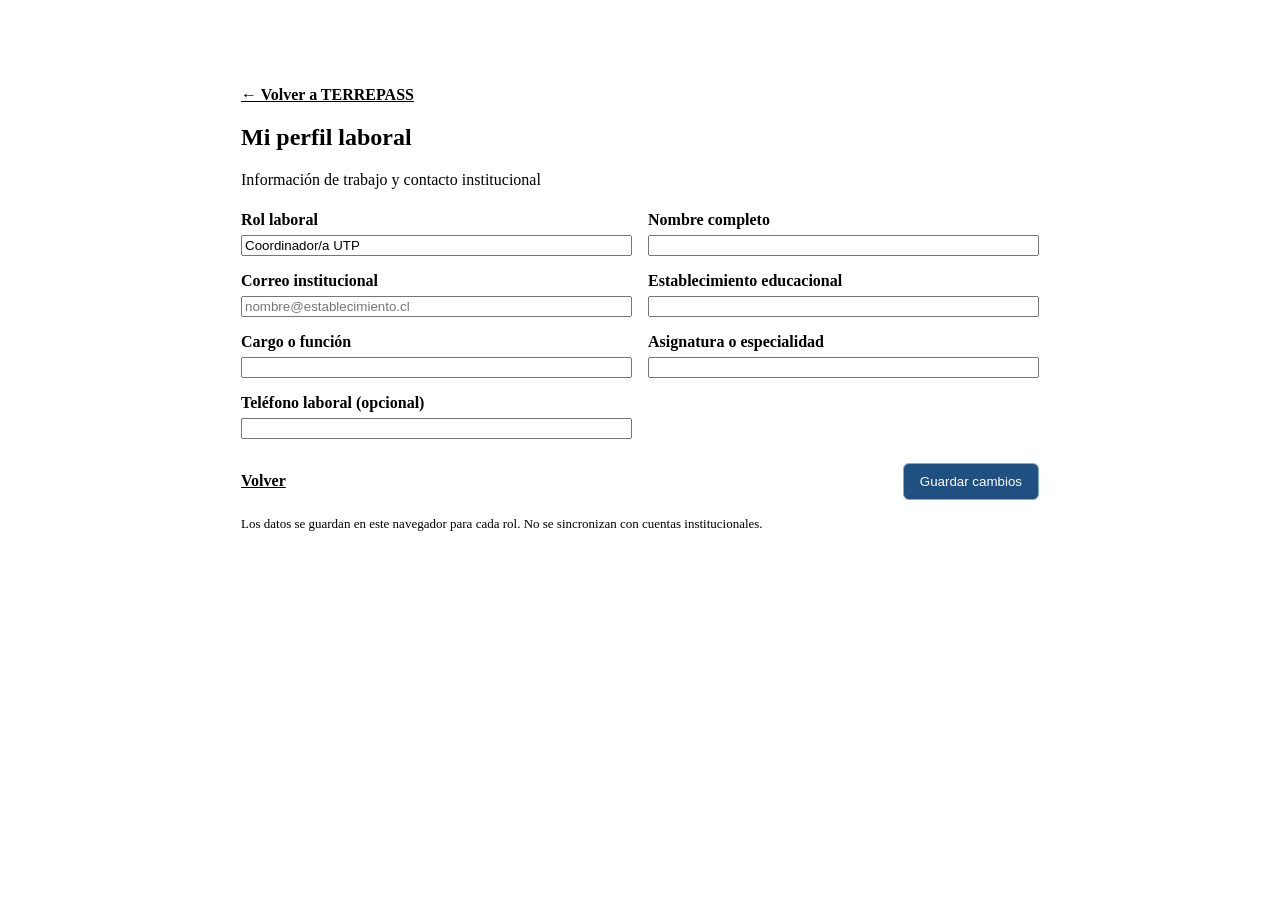
==== general/Terrepass_perfil.html @ 7b7e399f "Add files via upload Estos son los oficiales. Terrepass :)" ====
<!doctype html><html lang="es"><head><meta charset="utf-8"><meta name="viewport" content="width=device-width,initial-scale=1"><title>Mi perfil | TERREPASS</title><link rel="stylesheet" href="TERREPASS_actualizado.css"><style>.perfil-pagina{max-width:850px;margin:40px auto;padding:20px}.perfil-pagina .panel{padding:26px}.perfil-pagina .boton{background:#205081;color:#fff;border:1px solid #7eadd7;padding:10px 16px;border-radius:6px;cursor:pointer}body.tema-oscuro .perfil-volver{color:#a8d1ff}.perfil-grid{display:grid;grid-template-columns:repeat(2,minmax(0,1fr));gap:16px;margin-top:22px}.perfil-grid label{display:flex;flex-direction:column;gap:6px;font-weight:600}.perfil-acciones{display:flex;justify-content:space-between;gap:15px;align-items:center;margin-top:24px}.perfil-volver{color:var(--azul);font-weight:700}.perfil-nota{margin-top:16px;color:var(--suave);font-size:13px}#estado{color:var(--ok);margin-top:12px}@media(max-width:600px){.perfil-grid{grid-template-columns:1fr}}</style></head><body><script>if(localStorage.getItem("geesat_tema_oscuro")==="1")document.body.classList.add("tema-oscuro");</script><main class="perfil-pagina"><section class="panel"><a class="perfil-volver" href="./TERREPASS_actualizado.html">← Volver a TERREPASS</a><h1 style="margin-top:20px">Mi perfil laboral</h1><p>Información de trabajo y contacto institucional</p><form id="perfilForm"><div class="perfil-grid"><label>Rol laboral<input id="rol" readonly></label><label>Nombre completo<input id="nombre" required maxlength="70" autocomplete="name"></label><label>Correo institucional<input id="correo" type="email" maxlength="120" autocomplete="email" placeholder="nombre@establecimiento.cl"></label><label>Establecimiento educacional<input id="establecimiento" maxlength="100"></label><label>Cargo o función<input id="cargo" maxlength="80"></label><label id="campoAsignatura">Asignatura o especialidad<input id="asignatura" maxlength="100"></label><label>Teléfono laboral (opcional)<input id="telefono" type="tel" maxlength="25"></label></div><div class="perfil-acciones"><a class="perfil-volver" href="./TERREPASS_actualizado.html">Volver</a><button type="submit" class="boton">Guardar cambios</button></div><p id="estado" role="status" aria-live="polite"></p></form><p class="perfil-nota">Los datos se guardan en este navegador para cada rol. No se sincronizan con cuentas institucionales.</p></section></main><script>
const rol=localStorage.getItem('geesat_rol')==='profesor'?'profesor':'utp';
const clave=rol==='utp'?'geesat_perfil_utp':'geesat_perfil_profesor';
const claveNombre=rol==='utp'?'geesat_nombre_utp':'geesat_nombre_profesor';
const campos=['nombre','correo','establecimiento','cargo','asignatura','telefono'];
let datos={};try{datos=JSON.parse(localStorage.getItem(clave)||'{}')}catch(e){}
document.getElementById('rol').value=rol==='utp'?'Coordinador/a UTP':'Docente';
document.getElementById('campoAsignatura').hidden=rol==='utp';
for(const campo of campos)document.getElementById(campo).value=datos[campo]||(campo==='nombre'?localStorage.getItem(claveNombre)||'':'');
document.getElementById('perfilForm').addEventListener('submit',e=>{e.preventDefault();if(!e.currentTarget.reportValidity())return;const nuevo=Object.fromEntries(campos.map(c=>[c,document.getElementById(c).value.trim()]));localStorage.setItem(clave,JSON.stringify(nuevo));localStorage.setItem(claveNombre,nuevo.nombre);document.getElementById('estado').textContent='Datos laborales guardados correctamente.';});
</script></body></html>
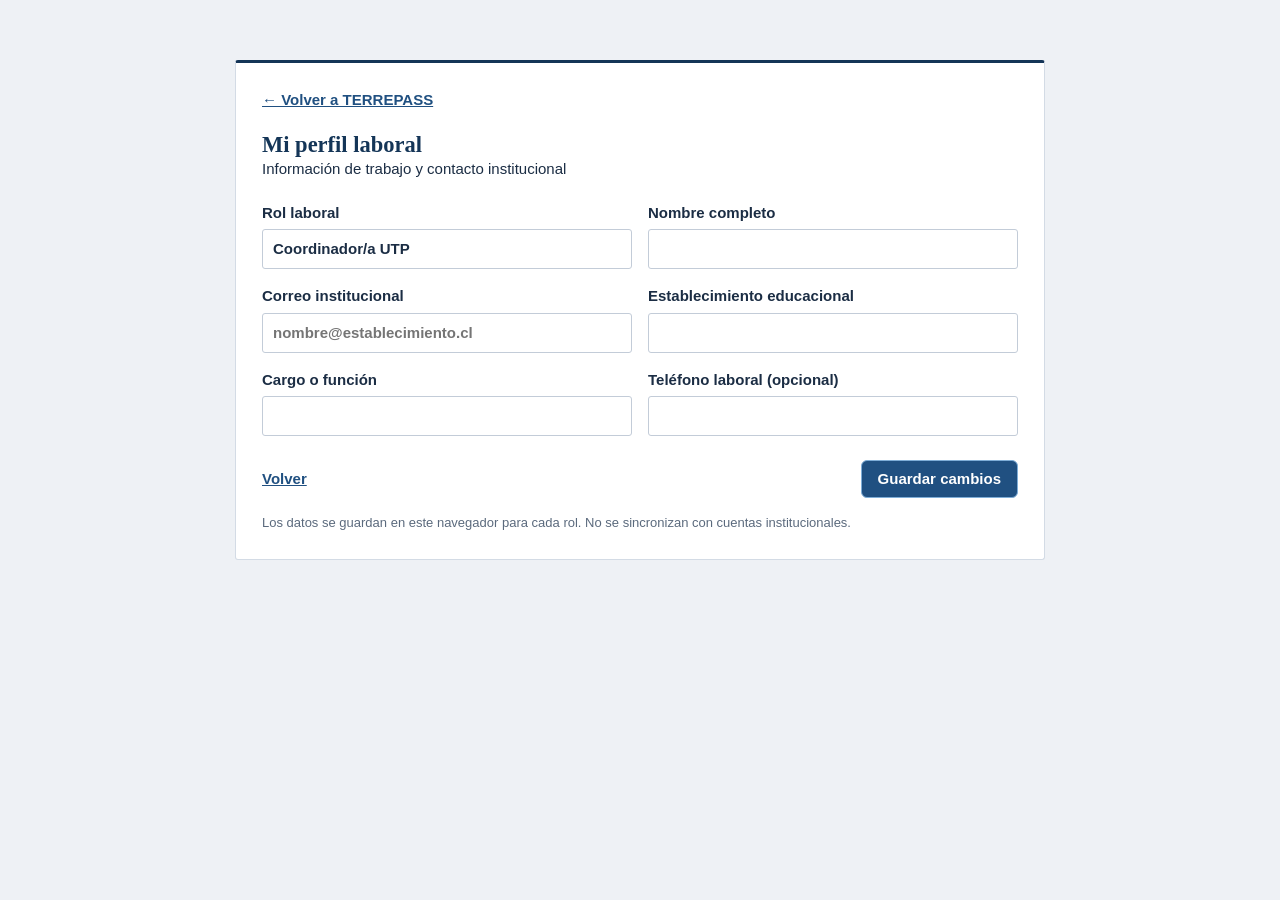
==== commit 2723e31b: "Update Terrepass_perfil.html" ====
--- a/general/Terrepass_perfil.html
+++ b/general/Terrepass_perfil.html
@@ -1,4 +1,4 @@
-<!doctype html><html lang="es"><head><meta charset="utf-8"><meta name="viewport" content="width=device-width,initial-scale=1"><title>Mi perfil | TERREPASS</title><link rel="stylesheet" href="TERREPASS_actualizado.css"><style>.perfil-pagina{max-width:850px;margin:40px auto;padding:20px}.perfil-pagina .panel{padding:26px}.perfil-pagina .boton{background:#205081;color:#fff;border:1px solid #7eadd7;padding:10px 16px;border-radius:6px;cursor:pointer}body.tema-oscuro .perfil-volver{color:#a8d1ff}.perfil-grid{display:grid;grid-template-columns:repeat(2,minmax(0,1fr));gap:16px;margin-top:22px}.perfil-grid label{display:flex;flex-direction:column;gap:6px;font-weight:600}.perfil-acciones{display:flex;justify-content:space-between;gap:15px;align-items:center;margin-top:24px}.perfil-volver{color:var(--azul);font-weight:700}.perfil-nota{margin-top:16px;color:var(--suave);font-size:13px}#estado{color:var(--ok);margin-top:12px}@media(max-width:600px){.perfil-grid{grid-template-columns:1fr}}</style></head><body><script>if(localStorage.getItem("geesat_tema_oscuro")==="1")document.body.classList.add("tema-oscuro");</script><main class="perfil-pagina"><section class="panel"><a class="perfil-volver" href="./TERREPASS_actualizado.html">← Volver a TERREPASS</a><h1 style="margin-top:20px">Mi perfil laboral</h1><p>Información de trabajo y contacto institucional</p><form id="perfilForm"><div class="perfil-grid"><label>Rol laboral<input id="rol" readonly></label><label>Nombre completo<input id="nombre" required maxlength="70" autocomplete="name"></label><label>Correo institucional<input id="correo" type="email" maxlength="120" autocomplete="email" placeholder="nombre@establecimiento.cl"></label><label>Establecimiento educacional<input id="establecimiento" maxlength="100"></label><label>Cargo o función<input id="cargo" maxlength="80"></label><label id="campoAsignatura">Asignatura o especialidad<input id="asignatura" maxlength="100"></label><label>Teléfono laboral (opcional)<input id="telefono" type="tel" maxlength="25"></label></div><div class="perfil-acciones"><a class="perfil-volver" href="./TERREPASS_actualizado.html">Volver</a><button type="submit" class="boton">Guardar cambios</button></div><p id="estado" role="status" aria-live="polite"></p></form><p class="perfil-nota">Los datos se guardan en este navegador para cada rol. No se sincronizan con cuentas institucionales.</p></section></main><script>
+<!doctype html><html lang="es"><head><meta charset="utf-8"><meta name="viewport" content="width=device-width,initial-scale=1"><title>Mi perfil | TERREPASS</title><link rel="stylesheet" href="Terrepass.css"><style>.perfil-pagina{max-width:850px;margin:40px auto;padding:20px}.perfil-pagina .panel{padding:26px}.perfil-pagina .boton{background:#205081;color:#fff;border:1px solid #7eadd7;padding:10px 16px;border-radius:6px;cursor:pointer}body.tema-oscuro .perfil-volver{color:#a8d1ff}.perfil-grid{display:grid;grid-template-columns:repeat(2,minmax(0,1fr));gap:16px;margin-top:22px}.perfil-grid label{display:flex;flex-direction:column;gap:6px;font-weight:600}.perfil-acciones{display:flex;justify-content:space-between;gap:15px;align-items:center;margin-top:24px}.perfil-volver{color:var(--azul);font-weight:700}.perfil-nota{margin-top:16px;color:var(--suave);font-size:13px}#estado{color:var(--ok);margin-top:12px}@media(max-width:600px){.perfil-grid{grid-template-columns:1fr}}</style></head><body><script>if(localStorage.getItem("geesat_tema_oscuro")==="1")document.body.classList.add("tema-oscuro");</script><main class="perfil-pagina"><section class="panel"><a class="perfil-volver" href="./TERREPASS_actualizado.html">← Volver a TERREPASS</a><h1 style="margin-top:20px">Mi perfil laboral</h1><p>Información de trabajo y contacto institucional</p><form id="perfilForm"><div class="perfil-grid"><label>Rol laboral<input id="rol" readonly></label><label>Nombre completo<input id="nombre" required maxlength="70" autocomplete="name"></label><label>Correo institucional<input id="correo" type="email" maxlength="120" autocomplete="email" placeholder="nombre@establecimiento.cl"></label><label>Establecimiento educacional<input id="establecimiento" maxlength="100"></label><label>Cargo o función<input id="cargo" maxlength="80"></label><label id="campoAsignatura">Asignatura o especialidad<input id="asignatura" maxlength="100"></label><label>Teléfono laboral (opcional)<input id="telefono" type="tel" maxlength="25"></label></div><div class="perfil-acciones"><a class="perfil-volver" href="./TERREPASS_actualizado.html">Volver</a><button type="submit" class="boton">Guardar cambios</button></div><p id="estado" role="status" aria-live="polite"></p></form><p class="perfil-nota">Los datos se guardan en este navegador para cada rol. No se sincronizan con cuentas institucionales.</p></section></main><script>
 const rol=localStorage.getItem('geesat_rol')==='profesor'?'profesor':'utp';
 const clave=rol==='utp'?'geesat_perfil_utp':'geesat_perfil_profesor';
 const claveNombre=rol==='utp'?'geesat_nombre_utp':'geesat_nombre_profesor';
--- a/general/Terrepass.css
+++ b/general/Terrepass.css
@@ -0,0 +1,1810 @@
+/* ==========================================================
+   GEESAT · Gestión de salidas a terreno
+   Hoja de estilos institucional (versión compacta)
+========================================================== */
+
+:root {
+    --marino: #143557;
+    --azul: #205081;
+    --azul-claro: #e8eef5;
+    --dorado: #d8b85c;
+    --dorado-claro: #f5d36e;
+
+    --fondo: #eef1f5;
+    --panel: #ffffff;
+    --borde: #d3dbe5;
+    --borde-suave: #e6ebf1;
+    --texto: #1b2d44;
+    --suave: #5b6a7d;
+
+    --ok: #1f6b43;
+    --ok-fondo: #e4f2ea;
+    --alerta: #7a5a00;
+    --alerta-fondo: #fbf0cf;
+    --error: #a03030;
+    --error-fondo: #f9e6e6;
+
+    --alto-barra: 60px;
+    --ancho-menu: 240px;
+
+    --fuente-titulo: "Source Serif 4", Georgia, "Times New Roman", serif;
+    --fuente-texto: "Source Sans 3", "Segoe UI", Arial, sans-serif;
+}
+
+* {
+    margin: 0;
+    padding: 0;
+    box-sizing: border-box;
+}
+
+html {
+    scroll-behavior: smooth;
+    scroll-padding-top: calc(var(--alto-barra) + 16px);
+}
+
+body {
+    font-family: var(--fuente-texto);
+    font-size: 15px;
+    line-height: 1.45;
+    background: var(--fondo);
+    color: var(--texto);
+    overflow-x: hidden;
+}
+
+h1, h2, h3 {
+    font-family: var(--fuente-titulo);
+    font-weight: 600;
+    line-height: 1.2;
+    color: var(--marino);
+}
+
+button, input, select, textarea {
+    font: inherit;
+    color: inherit;
+}
+
+a {
+    color: inherit;
+}
+
+:focus-visible {
+    outline: 2px solid var(--azul);
+    outline-offset: 2px;
+}
+
+@media (prefers-reduced-motion: reduce) {
+    html { scroll-behavior: auto; }
+    * { transition: none !important; animation: none !important; }
+}
+
+
+/* ==========================================================
+   MENÚ LATERAL
+========================================================== */
+
+.sidebar {
+    position: fixed;
+    top: 0;
+    left: 0;
+    bottom: 0;
+    width: var(--ancho-menu);
+    z-index: 1100;
+
+    display: flex;
+    flex-direction: column;
+
+    background: var(--marino);
+    overflow-y: auto;
+}
+
+.marca {
+    display: flex;
+    align-items: center;
+    gap: 12px;
+
+    min-height: var(--alto-barra);
+    padding: 10px 18px;
+
+    border-bottom: 1px solid rgba(255, 255, 255, .14);
+}
+
+.marca img {
+    width: 40px;
+    height: 40px;
+    object-fit: contain;
+}
+
+.marca h2 {
+    font-family: var(--fuente-texto);
+    font-size: 17px;
+    font-weight: 700;
+    letter-spacing: 2px;
+    color: #fff;
+}
+
+.marca p {
+    margin-top: 1px;
+    font-size: 12px;
+    line-height: 1.25;
+    color: var(--dorado);
+}
+
+.menu-lateral {
+    display: flex;
+    flex-direction: column;
+    gap: 2px;
+    padding: 12px 10px;
+}
+
+.opcion {
+    display: flex;
+    align-items: center;
+    gap: 12px;
+
+    height: 40px;
+    padding: 0 12px;
+
+    border-radius: 3px;
+
+    color: #d5e0ec;
+    font-size: 14.5px;
+    text-decoration: none;
+
+    transition: background .2s, color .2s;
+}
+
+.opcion:hover {
+    background: rgba(255, 255, 255, .08);
+    color: #fff;
+}
+
+.opcion.activo {
+    background: rgba(255, 255, 255, .13);
+    color: #fff;
+    font-weight: 600;
+    box-shadow: inset 3px 0 0 var(--dorado-claro);
+}
+
+.opcion .icono {
+    width: 20px;
+    text-align: center;
+    color: #aebfd1;
+}
+
+.opcion.activo .icono {
+    color: var(--dorado-claro);
+}
+
+.pie-menu {
+    margin-top: auto;
+    padding: 10px;
+    border-top: 1px solid rgba(255, 255, 255, .14);
+}
+
+
+/* ==========================================================
+   BARRA SUPERIOR
+========================================================== */
+
+.barra {
+    position: fixed;
+    top: 0;
+    left: var(--ancho-menu);
+    right: 0;
+    z-index: 1000;
+
+    display: flex;
+    align-items: center;
+    gap: 16px;
+
+    height: var(--alto-barra);
+    padding: 0 24px;
+
+    background: #fff;
+    border-bottom: 1px solid var(--borde);
+}
+
+.boton-menu {
+    display: none;
+
+    width: 38px;
+    height: 38px;
+
+    border: 1px solid var(--borde);
+    border-radius: 3px;
+    background: #fff;
+    color: var(--marino);
+
+    cursor: pointer;
+}
+
+.barra-titulo strong {
+    display: block;
+
+    font-family: var(--fuente-titulo);
+    font-size: 17px;
+    font-weight: 600;
+    line-height: 1.2;
+    color: var(--marino);
+}
+
+.barra-titulo span {
+    font-size: 12.5px;
+    color: var(--suave);
+}
+
+.buscador {
+    position: relative;
+    width: 300px;
+    margin-left: auto;
+}
+
+.buscador i {
+    position: absolute;
+    left: 12px;
+    top: 50%;
+    transform: translateY(-50%);
+    color: var(--suave);
+    pointer-events: none;
+}
+
+.buscador input {
+    height: 38px;
+    padding-left: 36px;
+}
+
+.perfil {
+    display: flex;
+    align-items: center;
+    gap: 8px;
+
+    height: 38px;
+    padding: 0 12px;
+
+    border: 1px solid var(--borde);
+    border-radius: 3px;
+    background: #fff;
+
+    color: var(--marino);
+    font-size: 13.5px;
+    font-weight: 600;
+
+    cursor: pointer;
+}
+
+.perfil:hover {
+    background: var(--azul-claro);
+}
+
+.velo {
+    display: none;
+}
+
+
+/* ==========================================================
+   CONTENIDO
+========================================================== */
+
+.contenido {
+    margin-left: var(--ancho-menu);
+    padding: calc(var(--alto-barra) + 20px) 24px 32px;
+
+    display: flex;
+    flex-direction: column;
+    gap: 20px;
+}
+
+.contenido > * {
+    width: 100%;
+    max-width: 1280px;
+    margin-inline: auto;
+}
+
+.rejilla {
+    display: grid;
+    gap: 20px;
+    align-items: start;
+}
+
+.rejilla-cursos {
+    grid-template-columns: minmax(0, 1.5fr) minmax(0, 1fr);
+}
+
+.rejilla-info {
+    grid-template-columns: minmax(0, 1.1fr) minmax(0, 1fr);
+}
+
+
+/* ==========================================================
+   INICIO
+========================================================== */
+
+.inicio {
+    display: flex;
+    flex-direction: column;
+    gap: 16px;
+}
+
+.encabezado h1 {
+    font-size: 28px;
+}
+
+.encabezado p {
+    max-width: 70ch;
+    margin-top: 4px;
+    color: var(--suave);
+}
+
+.metricas {
+    display: grid;
+    grid-template-columns: repeat(3, 1fr);
+    gap: 16px;
+}
+
+.metrica {
+    display: flex;
+    align-items: center;
+    gap: 14px;
+
+    padding: 14px 18px;
+
+    background: var(--panel);
+    border: 1px solid var(--borde);
+    border-left: 4px solid var(--azul);
+    border-radius: 3px;
+}
+
+.metrica.pendiente { border-left-color: #c79a1b; }
+.metrica.aprobada  { border-left-color: #2f8a5a; }
+
+.metrica-icono {
+    width: 40px;
+    height: 40px;
+
+    display: grid;
+    place-items: center;
+
+    border-radius: 3px;
+    background: var(--azul-claro);
+    color: var(--azul);
+    font-size: 17px;
+}
+
+.metrica.pendiente .metrica-icono {
+    background: var(--alerta-fondo);
+    color: var(--alerta);
+}
+
+.metrica.aprobada .metrica-icono {
+    background: var(--ok-fondo);
+    color: var(--ok);
+}
+
+.metrica strong {
+    display: block;
+
+    font-family: var(--fuente-titulo);
+    font-size: 26px;
+    line-height: 1;
+    color: var(--marino);
+}
+
+.metrica span {
+    font-size: 13.5px;
+    color: var(--suave);
+}
+
+
+/* ==========================================================
+   PANELES
+========================================================== */
+
+.panel {
+    background: var(--panel);
+    border: 1px solid var(--borde);
+    border-top: 3px solid var(--marino);
+    border-radius: 3px;
+}
+
+.panel-cabecera {
+    display: flex;
+    align-items: center;
+    justify-content: space-between;
+    gap: 12px;
+
+    padding: 12px 18px;
+
+    background: #f7f9fc;
+    border-bottom: 1px solid var(--borde);
+}
+
+.panel-cabecera h2 {
+    font-size: 18px;
+}
+
+.panel-cabecera p {
+    margin-top: 2px;
+    font-size: 13.5px;
+    color: var(--suave);
+}
+
+.panel-cuerpo {
+    padding: 18px;
+}
+
+.enlace-panel {
+    flex: none;
+    font-size: 13.5px;
+    font-weight: 600;
+    color: var(--azul);
+    text-decoration: none;
+}
+
+.enlace-panel:hover {
+    text-decoration: underline;
+}
+
+.periodo {
+    flex: none;
+    padding: 3px 10px;
+
+    border: 1px solid var(--borde);
+    border-radius: 3px;
+    background: #fff;
+
+    font-size: 13px;
+    font-weight: 600;
+    color: var(--marino);
+}
+
+
+/* ==========================================================
+   FORMULARIOS Y BOTONES
+========================================================== */
+
+input,
+select,
+textarea {
+    width: 100%;
+    padding: 8px 10px;
+
+    border: 1px solid #c3ccd8;
+    border-radius: 3px;
+    background: #fff;
+}
+
+input:focus,
+select:focus,
+textarea:focus {
+    border-color: var(--azul);
+}
+
+textarea {
+    min-height: 76px;
+    resize: vertical;
+}
+
+.campo {
+    display: flex;
+    flex-direction: column;
+    gap: 4px;
+}
+
+.campo label {
+    font-size: 13.5px;
+    font-weight: 600;
+}
+
+.boton {
+    display: inline-flex;
+    align-items: center;
+    justify-content: center;
+    gap: 8px;
+
+    height: 38px;
+    padding: 0 18px;
+
+    border: 1px solid var(--azul);
+    border-radius: 3px;
+    background: var(--azul);
+
+    color: #fff;
+    font-weight: 600;
+
+    cursor: pointer;
+    transition: background .2s;
+}
+
+.boton:hover {
+    background: var(--marino);
+    border-color: var(--marino);
+}
+
+.boton.secundario {
+    background: #fff;
+    border-color: #b9c4d2;
+    color: var(--marino);
+}
+
+.boton.secundario:hover {
+    background: var(--azul-claro);
+}
+
+
+/* ==========================================================
+   ESTADOS
+========================================================== */
+
+.estado {
+    display: inline-block;
+
+    padding: 2px 9px;
+
+    border-radius: 2px;
+
+    font-size: 12.5px;
+    font-weight: 600;
+    white-space: nowrap;
+}
+
+.estado.pendiente { background: var(--alerta-fondo); color: var(--alerta); }
+.estado.aprobada  { background: var(--ok-fondo);     color: var(--ok); }
+.estado.rechazada { background: var(--error-fondo);  color: var(--error); }
+
+
+/* ==========================================================
+   CURSOS (panel siempre visible)
+========================================================== */
+
+.cursos-cuerpo {
+    display: grid;
+    grid-template-columns: minmax(250px, 300px) minmax(0, 1fr);
+}
+
+.selector-cursos {
+    padding: 16px 18px;
+    border-right: 1px solid var(--borde);
+}
+
+.selector-cursos-compacto {
+    display: flex;
+    flex-direction: column;
+    align-items: stretch;
+    gap: 8px;
+}
+
+.selector-cursos-compacto label {
+    color: var(--suave);
+    font-size: 12px;
+    font-weight: 600;
+    margin-top: 3px;
+}
+
+.selector-compacto {
+    width: 100%;
+    min-height: 38px;
+    padding: 8px 10px;
+    border: 1px solid var(--borde);
+    border-radius: 6px;
+    background: var(--panel, #fff);
+    color: var(--texto, #1f2937);
+    font-size: 14px;
+}
+
+.boton-ver-curso {
+    min-height: 38px;
+    margin-top: 5px;
+    border: 0;
+    border-radius: 6px;
+    background: var(--marino);
+    color: #fff;
+    font-weight: 600;
+    cursor: pointer;
+}
+
+.boton-ver-curso:hover { opacity: .9; }
+
+.leyenda {
+    margin-top: 12px;
+    font-size: 12.5px;
+    color: var(--suave);
+}
+
+.detalle-curso {
+    padding: 16px 18px;
+}
+
+.detalle-curso-cabecera {
+    display: flex;
+    align-items: baseline;
+    justify-content: space-between;
+    gap: 10px;
+
+    padding-bottom: 8px;
+    border-bottom: 1px solid var(--borde-suave);
+}
+
+.detalle-curso-cabecera h3 {
+    font-size: 17px;
+}
+
+.detalle-curso-cabecera span {
+    font-size: 13px;
+    color: var(--suave);
+}
+
+.actividad-curso {
+    margin-top: 10px;
+    padding: 10px 12px;
+
+    border: 1px solid var(--borde);
+    border-left: 3px solid var(--azul);
+    border-radius: 3px;
+}
+
+.actividad-curso h4 {
+    font-family: var(--fuente-texto);
+    font-size: 15px;
+    font-weight: 700;
+    color: var(--marino);
+}
+
+.actividad-curso p {
+    margin-top: 3px;
+    font-size: 13.5px;
+    color: var(--suave);
+}
+
+.actividad-curso i {
+    width: 16px;
+    color: var(--azul);
+}
+
+.sin-actividad {
+    margin-top: 12px;
+    font-size: 14px;
+    color: var(--suave);
+}
+
+.sin-actividad i {
+    margin-right: 6px;
+}
+
+
+/* ==========================================================
+   PRÓXIMAS SALIDAS
+========================================================== */
+
+.salida-fila {
+    display: grid;
+    grid-template-columns: 34px minmax(0, 1fr) auto;
+    gap: 12px;
+    align-items: center;
+
+    padding: 12px 18px;
+
+    border-bottom: 1px solid var(--borde-suave);
+}
+
+.salida-fila:last-child {
+    border-bottom: 0;
+}
+
+.salida-icono {
+    width: 34px;
+    height: 34px;
+
+    display: grid;
+    place-items: center;
+
+    border-radius: 3px;
+    background: var(--azul-claro);
+    color: var(--azul);
+}
+
+.salida-info strong {
+    display: block;
+    font-size: 14.5px;
+    color: var(--marino);
+}
+
+.salida-info span {
+    font-size: 13px;
+    color: var(--suave);
+}
+
+.salida-meta {
+    display: flex;
+    flex-direction: column;
+    align-items: flex-end;
+    gap: 4px;
+}
+
+.salida-fecha {
+    font-size: 13px;
+    font-weight: 600;
+    color: var(--suave);
+}
+
+
+/* ==========================================================
+   CALENDARIO Y PROGRAMACIÓN
+========================================================== */
+
+.calendario-cuerpo {
+    display: grid;
+    grid-template-columns: minmax(0, 1fr) minmax(0, 1fr);
+}
+
+.calendario-box {
+    padding: 18px;
+    border-right: 1px solid var(--borde);
+}
+
+.calendario-titulo {
+    display: flex;
+    align-items: center;
+    justify-content: space-between;
+
+    margin-bottom: 10px;
+}
+
+.calendario-titulo h3 {
+    font-size: 17px;
+}
+
+.calendario-titulo button {
+    width: 32px;
+    height: 32px;
+
+    border: 1px solid var(--borde);
+    border-radius: 3px;
+    background: #fff;
+
+    font-size: 18px;
+    line-height: 1;
+    color: var(--marino);
+
+    cursor: pointer;
+}
+
+.calendario-titulo button:hover {
+    background: var(--azul-claro);
+}
+
+.semana,
+.dias {
+    display: grid;
+    grid-template-columns: repeat(7, 1fr);
+    gap: 4px;
+}
+
+.semana span {
+    padding: 4px 0;
+    text-align: center;
+    font-size: 12.5px;
+    font-weight: 600;
+    color: var(--suave);
+}
+
+.dia {
+    height: 34px;
+
+    display: grid;
+    place-items: center;
+
+    border: 1px solid transparent;
+    border-radius: 3px;
+    background: none;
+
+    font-size: 14px;
+    cursor: pointer;
+}
+
+.dia:hover {
+    background: var(--azul-claro);
+}
+
+.dia.vacio {
+    cursor: default;
+}
+
+.dia.vacio:hover {
+    background: none;
+}
+
+.dia.hoy {
+    border-color: var(--azul);
+    font-weight: 700;
+}
+
+.dia.seleccionado {
+    background: var(--marino);
+    border-color: var(--marino);
+    color: #fff;
+}
+
+.formulario {
+    display: grid;
+    grid-template-columns: 1fr 1fr;
+    gap: 12px 14px;
+    align-content: start;
+
+    padding: 18px;
+}
+
+.formulario h3 {
+    grid-column: 1 / -1;
+    font-size: 17px;
+}
+
+.formulario .ancho,
+.formulario .boton {
+    grid-column: 1 / -1;
+}
+
+.resumen {
+    display: none;
+    align-items: center;
+    gap: 12px;
+
+    padding: 12px 18px;
+
+    background: var(--ok-fondo);
+    border-top: 1px solid #b9dcc8;
+    color: var(--ok);
+}
+
+.resumen.mostrar {
+    display: flex;
+}
+
+.resumen strong {
+    display: block;
+}
+
+.resumen p {
+    font-size: 13.5px;
+    color: var(--texto);
+}
+
+
+/* ==========================================================
+   PLANIFICACIÓN
+========================================================== */
+
+.plan-lista {
+    display: grid;
+    grid-template-columns: repeat(4, 1fr);
+}
+
+.plan-item {
+    display: flex;
+    gap: 12px;
+
+    padding: 16px 18px;
+
+    border-right: 1px solid var(--borde-suave);
+}
+
+.plan-item:last-child {
+    border-right: 0;
+}
+
+.plan-icono {
+    flex: none;
+
+    width: 36px;
+    height: 36px;
+
+    display: grid;
+    place-items: center;
+
+    border-radius: 3px;
+    background: var(--azul-claro);
+    color: var(--azul);
+}
+
+.plan-item h3 {
+    font-family: var(--fuente-texto);
+    font-size: 15px;
+    font-weight: 700;
+}
+
+.plan-item p {
+    margin-top: 2px;
+    font-size: 13.5px;
+    color: var(--suave);
+}
+
+
+/* ==========================================================
+   GESTIÓN DE TERRENOS (tabla)
+========================================================== */
+
+.tabla-contenedor {
+    overflow-x: auto;
+}
+
+.tabla-solicitudes {
+    width: 100%;
+    min-width: 780px;
+    border-collapse: collapse;
+}
+
+.tabla-solicitudes th {
+    padding: 10px 16px;
+
+    background: #f3f6fa;
+    border-bottom: 1px solid var(--borde);
+
+    text-align: left;
+    font-size: 13px;
+    font-weight: 700;
+    white-space: nowrap;
+    color: var(--marino);
+}
+
+.tabla-solicitudes td {
+    padding: 11px 16px;
+
+    border-bottom: 1px solid var(--borde-suave);
+
+    font-size: 14px;
+    vertical-align: middle;
+}
+
+.tabla-solicitudes tbody tr:last-child td {
+    border-bottom: 0;
+}
+
+.tabla-solicitudes tbody tr:hover {
+    background: #f9fbfd;
+}
+
+.tabla-solicitudes small {
+    display: block;
+    font-size: 12.5px;
+    color: var(--suave);
+}
+
+.acciones {
+    display: flex;
+    gap: 6px;
+}
+
+.accion {
+    width: 32px;
+    height: 32px;
+
+    border: 1px solid;
+    border-radius: 3px;
+    background: #fff;
+
+    cursor: pointer;
+}
+
+.accion.aprobar   { color: var(--ok);    border-color: #9fcdb3; }
+.accion.rechazar  { color: var(--error); border-color: #dfa9a9; }
+.accion.modificar { color: var(--azul);  border-color: #a9bdd3; }
+
+.accion.aprobar:hover   { background: var(--ok-fondo); }
+.accion.rechazar:hover  { background: var(--error-fondo); }
+.accion.modificar:hover { background: var(--azul-claro); }
+
+
+/* ==========================================================
+   AVISOS Y COMUNICADOS
+========================================================== */
+
+.lista-avisos {
+    padding: 4px 18px;
+}
+
+.aviso {
+    display: flex;
+    gap: 12px;
+
+    padding: 12px 0;
+
+    border-bottom: 1px solid var(--borde-suave);
+}
+
+.aviso:last-child {
+    border-bottom: 0;
+}
+
+.aviso-icono {
+    flex: none;
+
+    width: 34px;
+    height: 34px;
+
+    display: grid;
+    place-items: center;
+
+    border-radius: 3px;
+    background: var(--azul-claro);
+    color: var(--azul);
+}
+
+.aviso-tipo {
+    font-size: 12.5px;
+    color: var(--suave);
+}
+
+.aviso h3 {
+    font-family: var(--fuente-texto);
+    font-size: 15px;
+    font-weight: 700;
+}
+
+.aviso p {
+    font-size: 13.5px;
+    color: var(--suave);
+    white-space: pre-line;
+}
+
+.comunicado-form {
+    display: flex;
+    flex-direction: column;
+    gap: 12px;
+    align-items: flex-start;
+}
+
+.comunicado-form .campo {
+    width: 100%;
+}
+
+
+/* ==========================================================
+   CONFIGURACIÓN
+========================================================== */
+
+.config-fila {
+    display: flex;
+    align-items: center;
+    justify-content: space-between;
+    gap: 16px;
+}
+
+.config-fila h3 {
+    font-family: var(--fuente-texto);
+    font-size: 15px;
+    font-weight: 700;
+}
+
+.config-fila p {
+    font-size: 13.5px;
+    color: var(--suave);
+}
+
+.switch {
+    position: relative;
+    flex: none;
+    display: inline-block;
+}
+
+.switch input {
+    position: absolute;
+    opacity: 0;
+    width: 100%;
+    height: 100%;
+    cursor: pointer;
+}
+
+.switch span {
+    position: relative;
+    display: block;
+
+    width: 46px;
+    height: 24px;
+
+    border-radius: 20px;
+    background: #b6bec8;
+
+    transition: background .2s;
+}
+
+.switch span::after {
+    content: "";
+
+    position: absolute;
+    top: 3px;
+    left: 3px;
+
+    width: 18px;
+    height: 18px;
+
+    border-radius: 50%;
+    background: #fff;
+
+    transition: transform .2s;
+}
+
+.switch input:checked + span {
+    background: var(--azul);
+}
+
+.switch input:checked + span::after {
+    transform: translateX(22px);
+}
+
+.switch input:focus-visible + span {
+    outline: 2px solid var(--azul);
+    outline-offset: 2px;
+}
+
+
+/* ==========================================================
+   MODAL Y AVISO EMERGENTE
+========================================================== */
+
+.modal {
+    position: fixed;
+    inset: 0;
+    z-index: 5000;
+
+    display: none;
+    align-items: center;
+    justify-content: center;
+
+    padding: 20px;
+
+    background: rgba(20, 53, 87, .6);
+}
+
+.modal.mostrar {
+    display: flex;
+}
+
+.modal-contenido {
+    position: relative;
+
+    width: 100%;
+    max-width: 480px;
+
+    padding: 22px 24px;
+
+    background: #fff;
+    border-top: 3px solid var(--marino);
+    border-radius: 3px;
+
+    box-shadow: 0 12px 40px rgba(0, 0, 0, .25);
+}
+
+.modal-etiqueta {
+    font-size: 12.5px;
+    font-weight: 600;
+    color: var(--suave);
+}
+
+.modal-contenido h2 {
+    margin-top: 2px;
+    font-size: 22px;
+}
+
+.modal-contenido > p {
+    margin-top: 4px;
+    font-size: 14px;
+    color: var(--suave);
+}
+
+.cerrar-modal {
+    position: absolute;
+    top: 12px;
+    right: 12px;
+
+    width: 30px;
+    height: 30px;
+
+    border: 0;
+    border-radius: 3px;
+    background: #f1f3f6;
+
+    font-size: 20px;
+    line-height: 1;
+    color: var(--marino);
+
+    cursor: pointer;
+}
+
+.cerrar-modal:hover {
+    background: var(--azul-claro);
+}
+
+.modal-campos {
+    display: flex;
+    flex-direction: column;
+    gap: 12px;
+
+    margin-top: 16px;
+}
+
+.modal-campos[hidden] {
+    display: none;
+}
+
+.modal-botones {
+    display: flex;
+    justify-content: flex-end;
+    gap: 10px;
+
+    margin-top: 20px;
+}
+
+.toast {
+    position: fixed;
+    right: 24px;
+    bottom: 24px;
+    z-index: 6000;
+
+    min-width: 280px;
+    padding: 12px 16px;
+
+    background: var(--marino);
+    border-radius: 3px;
+    color: #fff;
+
+    opacity: 0;
+    transform: translateY(16px);
+    pointer-events: none;
+
+    transition: opacity .25s, transform .25s;
+}
+
+.toast.mostrar {
+    opacity: 1;
+    transform: translateY(0);
+}
+
+.toast.success { border-left: 4px solid #43a66d; }
+.toast.error   { border-left: 4px solid #d84c4c; }
+
+
+/* ==========================================================
+   RESPONSIVE
+========================================================== */
+
+@media (max-width: 1100px) {
+
+    .rejilla-cursos,
+    .rejilla-info {
+        grid-template-columns: minmax(0, 1fr);
+    }
+
+    .plan-lista {
+        grid-template-columns: repeat(2, 1fr);
+    }
+
+    .plan-item:nth-child(2) {
+        border-right: 0;
+    }
+
+    .plan-item:nth-child(-n+2) {
+        border-bottom: 1px solid var(--borde-suave);
+    }
+}
+
+@media (max-width: 900px) {
+
+    /* El menú pasa a ser un panel que se abre con el botón */
+
+    .sidebar {
+        transform: translateX(-100%);
+        transition: transform .25s ease;
+    }
+
+    body.menu-abierto .sidebar {
+        transform: none;
+    }
+
+    body.menu-abierto .velo {
+        display: block;
+
+        position: fixed;
+        inset: 0;
+        z-index: 1050;
+
+        background: rgba(20, 53, 87, .5);
+    }
+
+    .barra {
+        left: 0;
+        padding: 0 16px;
+    }
+
+    .boton-menu {
+        display: grid;
+        place-items: center;
+    }
+
+    .barra-titulo span {
+        display: none;
+    }
+
+    .contenido {
+        margin-left: 0;
+        padding-inline: 16px;
+    }
+
+    .calendario-cuerpo {
+        grid-template-columns: minmax(0, 1fr);
+    }
+
+    .calendario-box {
+        border-right: 0;
+        border-bottom: 1px solid var(--borde);
+    }
+}
+
+@media (max-width: 700px) {
+
+    .metricas {
+        grid-template-columns: minmax(0, 1fr);
+    }
+
+    .cursos-cuerpo {
+        grid-template-columns: minmax(0, 1fr);
+    }
+
+    .selector-cursos {
+        border-right: 0;
+        border-bottom: 1px solid var(--borde);
+    }
+
+    .plan-lista {
+        grid-template-columns: minmax(0, 1fr);
+    }
+
+    .plan-item {
+        border-right: 0;
+        border-bottom: 1px solid var(--borde-suave);
+    }
+
+    .plan-item:last-child {
+        border-bottom: 0;
+    }
+
+    .barra-titulo {
+        display: none;
+    }
+
+    .buscador {
+        flex: 1;
+        width: auto;
+    }
+
+    .perfil span {
+        display: none;
+    }
+
+    .formulario {
+        grid-template-columns: minmax(0, 1fr);
+    }
+
+    .panel-cabecera {
+        flex-wrap: wrap;
+    }
+
+    .encabezado h1 {
+        font-size: 24px;
+    }
+}
+
+
+/* ==========================================================
+   ROLES, SOLICITUDES Y TEMA OSCURO
+========================================================== */
+[hidden] { display: none !important; }
+
+.selector-rol {
+    display: flex;
+    align-items: center;
+    gap: 7px;
+    margin-left: auto;
+    color: var(--suave);
+    font-size: 13px;
+    white-space: nowrap;
+}
+.selector-rol select {
+    width: auto;
+    max-width: 190px;
+    height: 36px;
+    padding: 5px 8px;
+}
+.buscador { margin-left: 0; }
+.boton-tema {
+    display: inline-flex;
+    align-items: center;
+    justify-content: center;
+    gap: 7px;
+    min-height: 36px;
+    padding: 0 10px;
+    border: 1px solid var(--borde);
+    border-radius: 3px;
+    background: var(--panel);
+    color: var(--texto);
+    cursor: pointer;
+    white-space: nowrap;
+}
+.boton-tema:hover { background: var(--azul-claro); }
+.solicitud-docente {
+    display: flex;
+    justify-content: space-between;
+    align-items: flex-start;
+    gap: 16px;
+    padding: 14px 18px;
+    border-bottom: 1px solid var(--borde-suave);
+}
+.solicitud-docente:last-child { border-bottom: 0; }
+.solicitud-docente p { margin-top: 4px; color: var(--suave); font-size: 13.5px; }
+.observacion-utp { color: var(--texto) !important; }
+.estado.modificada { background: #e4edf9; color: #234f80; }
+.tema-config { padding-top: 16px; border-top: 1px solid var(--borde-suave); }
+body.tema-oscuro {
+    --fondo: #111923;
+    --panel: #1b2735;
+    --borde: #344456;
+    --borde-suave: #2b3a4b;
+    --texto: #e5edf5;
+    --suave: #b2c0cf;
+    --azul-claro: #263b52;
+    --ok-fondo: #1d3b30;
+    --ok: #8bd4aa;
+    --alerta-fondo: #463a1c;
+    --alerta: #f0d27b;
+    --error-fondo: #472929;
+    --error: #ffaaaa;
+    background: var(--fondo);
+    color: var(--texto);
+}
+body.tema-oscuro h1, body.tema-oscuro h2, body.tema-oscuro h3,
+body.tema-oscuro .metrica strong, body.tema-oscuro .actividad-curso h4,
+body.tema-oscuro .salida-info strong, body.tema-oscuro .tabla-solicitudes th,
+body.tema-oscuro .barra-titulo strong, body.tema-oscuro .config-fila h3 {
+    color: #e1ebf6;
+}
+body.tema-oscuro .barra,
+body.tema-oscuro .panel-cabecera,
+body.tema-oscuro .boton-menu,
+body.tema-oscuro .perfil,
+body.tema-oscuro .periodo,
+body.tema-oscuro .curso-opcion,
+body.tema-oscuro .calendario-titulo button,
+body.tema-oscuro .accion,
+body.tema-oscuro input,
+body.tema-oscuro select,
+body.tema-oscuro textarea,
+body.tema-oscuro .boton.secundario {
+    background: #202e3e;
+    color: var(--texto);
+    border-color: var(--borde);
+}
+body.tema-oscuro .tabla-solicitudes th { background: #243346; }
+body.tema-oscuro .tabla-solicitudes tbody tr:hover { background: #202e3e; }
+body.tema-oscuro .boton-tema { background: #202e3e; color: var(--texto); border-color: var(--borde); }
+body.tema-oscuro .boton-tema:hover,
+body.tema-oscuro .curso-opcion:hover,
+body.tema-oscuro .dia:hover { background: #30465d; }
+body.tema-oscuro .curso-opcion.seleccionado,
+body.tema-oscuro .dia.seleccionado { background: var(--marino); color: #fff; }
+body.tema-oscuro .metrica-icono,
+body.tema-oscuro .salida-icono,
+body.tema-oscuro .plan-icono,
+body.tema-oscuro .aviso-icono { background: #263b52; color: #a9ccef; }
+body.tema-oscuro .modal-contenido { background: var(--panel); color: var(--texto); }
+body.tema-oscuro .modal-contenido h2 { color: #e1ebf6; }
+body.tema-oscuro .resumen p { color: var(--texto); }
+body.tema-oscuro .estado.modificada { background: #263b52; color: #c4ddff; }
+
+@media (max-width: 1100px) {
+    .barra { gap: 9px; padding-inline: 14px; }
+    .barra-titulo strong { font-size: 14px; }
+    .buscador { width: 190px; }
+    .boton-tema span { display: none; }
+}
+@media (max-width: 760px) {
+    .selector-rol { margin-left: auto; }
+    .selector-rol label { display: none; }
+    .selector-rol select { max-width: 135px; font-size: 12px; }
+    .boton-tema { width: 36px; padding: 0; }
+    .buscador { display: none; }
+    .solicitud-docente { flex-direction: column; }
+}
+
+
+/* ==========================================================
+   SOLICITUD / PLANIFICACIÓN DE SALIDA A TERRENO
+========================================================== */
+#calendario .calendario-box { display: none; }
+#calendario .calendario-cuerpo { display: block; }
+#calendario .formulario { grid-template-columns: repeat(2, minmax(0, 1fr)); }
+#calendario .tema-config { display: none !important; }
+.planificacion-formulario {
+    margin-top: 12px; padding-top: 20px; border-top: 1px solid var(--borde);
+    display: grid; grid-template-columns: minmax(0, 1fr); gap: 15px;
+}
+.planificacion-titulo { display: flex; align-items: center; gap: 12px; padding: 12px 14px;
+    border-left: 4px solid var(--dorado); background: var(--azul-claro); border-radius: 8px; }
+.planificacion-titulo span { color: var(--azul); font-weight: 800; }
+.planificacion-titulo h3 { margin: 0; color: var(--marino); font-size: 15px; }
+.planificacion-grid { display: grid; grid-template-columns: repeat(2, minmax(0, 1fr)); gap: 12px 14px; }
+.planificacion-formulario textarea { min-height: 76px; resize: vertical; }
+.requerimientos-grid { display: grid; grid-template-columns: repeat(2, minmax(0, 1fr)); gap: 12px; }
+.requisito { display: flex; align-items: center; gap: 10px; padding: 14px; border: 1px solid var(--borde);
+    border-radius: 8px; background: var(--panel); font-weight: 600; }
+.requisito input { width: 17px; height: 17px; accent-color: var(--azul); }
+@media (max-width: 700px) {
+    #calendario .formulario, .planificacion-grid, .requerimientos-grid { grid-template-columns: minmax(0, 1fr); }
+}
+
+
+/* Secciones finales de la planificación: transporte y observaciones */
+.ayuda-planificacion { margin: -8px 0 0; color: var(--suave); font-size: 13px; font-style: italic; }
+.observaciones-planificacion { min-height: 110px !important; }
+.notas-planificacion { margin-top: 2px; padding: 14px 16px; border-left: 3px solid var(--dorado); border-radius: 8px; background: var(--azul-claro); }
+.notas-planificacion p { margin: 5px 0; color: var(--suave); font-size: 12px; line-height: 1.5; }
+body.tema-oscuro .notas-planificacion { background: #263b52; }
+body.tema-oscuro .ayuda-planificacion { color: var(--suave); }
+
+/* Vista UTP: documento formal y formulario exclusivo del profesor */
+[hidden] { display: none !important; }
+.boton-ver-plan { border: 1px solid var(--azul); background: var(--azul-claro); color: var(--marino); padding: 7px 10px; border-radius: 4px; cursor: pointer; font-weight: 700; white-space: nowrap; }
+.boton-ver-plan:hover { background: #d5e3f2; }
+.tabla-solicitudes .acciones { align-items: center; flex-wrap: wrap; }
+.modal-planificacion { overflow-y: auto; align-items: flex-start; }
+.contenedor-documento { width: min(900px,100%); margin: 15px auto; }
+.herramientas-documento { display: flex; justify-content: space-between; align-items: center; gap: 12px; background: #f2f5fa; padding: 12px 18px; border-radius: 7px 7px 0 0; color: #143557; }
+.herramientas-documento > div { display: flex; gap: 8px; flex-wrap: wrap; }
+.hoja-planificacion { background: #fff; color: #253346; padding: 44px 52px; box-shadow: 0 12px 40px #102b4550; }
+.cabecera-documento { text-align: center; border-bottom: 3px solid #143557; padding-bottom: 22px; }
+.cabecera-documento span { color: #597086; letter-spacing: 2px; font-size: 12px; font-weight: 700; }
+.cabecera-documento h2 { margin: 12px 0; font-size: 23px; color: #143557; }
+.cabecera-documento p { color: #597086; }
+.resumen-documento { display: grid; grid-template-columns: 2fr 1fr 1fr; gap: 12px; margin: 22px 0; background: #eef3f8; padding: 16px; }
+.resumen-documento small { display: block; font-size: 11px; color: #56677a; }
+.resumen-documento strong { display: block; margin-top: 5px; overflow-wrap: anywhere; }
+.seccion-documento { margin: 24px 0; break-inside: avoid; }
+.seccion-documento h3 { font: 700 16px 'Source Sans 3',sans-serif; color: #143557; padding: 9px 12px; border-left: 4px solid #d8b85c; background: #eef3f8; margin-bottom: 12px; }
+.datos-documento { display: grid; grid-template-columns: repeat(2,minmax(0,1fr)); gap: 12px 20px; }
+.dato-documento { border-bottom: 1px solid #dce3eb; padding: 4px 2px 10px; min-width: 0; }
+.dato-documento span { font-size: 12px; color: #56677a; font-weight: 700; }
+.dato-documento p { white-space: pre-wrap; overflow-wrap: anywhere; margin-top: 5px; }
+.pie-documento { text-align: center; border-top: 1px solid #dce3eb; margin-top: 30px; padding-top: 14px; color: #657487; font-size: 12px; }
+@media(max-width:650px) { .hoja-planificacion { padding: 24px 18px; } .herramientas-documento { flex-direction: column; align-items: stretch; } .datos-documento,.resumen-documento { grid-template-columns: 1fr; } }
+@media print { body * { visibility: hidden !important; } #modalPlanificacion, #modalPlanificacion .hoja-planificacion, #modalPlanificacion .hoja-planificacion * { visibility: visible !important; } #modalPlanificacion { position: absolute; inset: 0; display: block !important; overflow: visible; padding: 0; background: white; } .contenedor-documento { width: 100%; margin: 0; } .herramientas-documento { display: none !important; } .hoja-planificacion { box-shadow: none; padding: 10mm; } @page { size: A4; margin: 12mm; } }
+
+/* Avisos publicados y administrados por UTP */
+.avisos-vacio { padding: 18px 0; margin: 0; }
+.aviso-contenido { flex: 1; min-width: 0; }
+.aviso-prioritario { background: #fff8e5; border-left: 4px solid #d8b85c; padding-left: 12px; }
+.aviso-acciones { display: flex; align-items: center; gap: 8px; flex-wrap: wrap; margin-left: auto; }
+.aviso-acciones .boton { height: 32px; padding: 0 10px; font-size: 12px; white-space: nowrap; }
+.aviso-acciones .aviso-eliminar { color: #a03030; border-color: #dfa9a9; }
+.aviso-acciones .aviso-eliminar:hover { background: #f9e6e6; }
+@media(max-width: 700px) { .aviso { flex-wrap: wrap; } .aviso-acciones { width: 100%; margin-left: 46px; } }
+
+/* Configuración compacta y desplegable en el menú lateral */
+.opcion-config { width:100%; border:0; background:transparent; text-align:left; cursor:pointer; font:inherit; }
+.opcion-config:hover,.opcion-config[aria-expanded="true"] { background:rgba(255,255,255,.12);color:#fff; }
+.config-flecha { margin-left:auto; font-size:11px; transition:transform .2s; }
+.opcion-config[aria-expanded="true"] .config-flecha { transform:rotate(180deg); }
+.submenu-config { margin:4px 3px 9px 15px; padding:9px 7px; border-left:2px solid var(--dorado); background:rgba(0,0,0,.13); border-radius:0 6px 6px 0; color:#e3ebf5; }
+.submenu-intro { padding:3px 8px 9px; font-size:11px; color:#bfcddd; }
+.config-detalle { border-top:1px solid rgba(255,255,255,.1); }
+.config-detalle summary { list-style:none; cursor:pointer; padding:10px 7px; font-size:12.5px; font-weight:600; display:flex; align-items:center; gap:9px; border-radius:4px; }
+.config-detalle summary::-webkit-details-marker { display:none; }
+.config-detalle summary:hover { background:rgba(255,255,255,.09); }
+.config-detalle summary i { width:17px; text-align:center; color:var(--dorado); }
+.config-detalle p { font-size:12px; line-height:1.45; color:#cfdae8; padding:3px 8px 12px; }
+.config-control { display:flex; align-items:center; justify-content:space-between; gap:8px; font-size:12px; padding:5px 8px 12px; }
+.config-control input { width:17px; height:17px; accent-color:var(--dorado); }
+.config-enlace { display:inline-block; color:#fff; font-size:12px; padding:0 8px 12px; }
+@media(max-width:700px) { .submenu-config { margin-left:10px; } }
+
+/* Calendario de inicio y tarjetas de acceso */
+.metrica-enlace {text-decoration:none;cursor:pointer;transition:transform .15s,box-shadow .15s}
+.metrica-enlace:hover {transform:translateY(-2px);box-shadow:0 5px 16px #102b4a20}
+.cal-general-contenido{padding:18px}
+.cal-general-controles{display:flex;align-items:center;gap:10px;flex-wrap:wrap;margin-bottom:15px}
+.cal-general-controles button{width:auto;padding:6px 12px;border:1px solid var(--borde);background:var(--panel);border-radius:5px;cursor:pointer}
+.cal-general-controles strong{min-width:125px;text-align:center}
+.cal-leyenda{display:flex;flex-wrap:wrap;gap:13px;margin-left:auto;font-size:12px;color:var(--suave)}
+.cal-leyenda span{display:flex;align-items:center;gap:5px}
+.cal-punto{width:11px;height:11px;border-radius:50%;display:inline-block}
+.cal-punto.verde{background:#249257}.cal-punto.amarillo{background:#f1b91c}.cal-punto.rojo{background:#df4b4b}
+.cal-general-semana,.cal-general-dias{display:grid;grid-template-columns:repeat(7,minmax(0,1fr))}
+.cal-general-semana span{text-align:center;background:var(--azul-claro);padding:9px 0;font-size:12px;font-weight:700}
+.cal-celda{position:relative;min-height:75px;padding:9px;border:1px solid var(--borde-suave);background:var(--panel);outline-offset:-3px}
+.cal-celda strong{font-size:14px}.cal-celda.fuera{background:var(--fondo)}
+.cal-celda.nivel-verde{background:#d8f8df;color:#126437}.cal-celda.nivel-amarillo{background:#fff0bd;color:#745500}.cal-celda.nivel-rojo{background:#ffd9d9;color:#9b2020}
+.cal-puntos{display:block;letter-spacing:3px;font-size:12px;margin-top:6px}
+.cal-tooltip{display:none;position:absolute;z-index:30;left:50%;bottom:calc(100% + 7px);transform:translateX(-50%);width:min(300px,80vw);padding:12px;border-radius:7px;background:#15273d;color:white;box-shadow:0 8px 22px #0004;font-size:12px;line-height:1.5;overflow-wrap:anywhere}
+.cal-tooltip strong{color:white}.cal-tooltip p{border-top:1px solid #ffffff35;padding-top:6px;margin-top:6px}
+.cal-celda:hover .cal-tooltip,.cal-celda:focus .cal-tooltip,.cal-celda:focus-within .cal-tooltip{display:block}
+.cal-general-nota{font-size:12px;color:var(--suave);margin-top:12px}
+@media(max-width:700px){.cal-general-contenido{padding:10px}.cal-celda{min-height:54px;padding:5px}.cal-leyenda{margin-left:0}.cal-tooltip{width:220px}.cal-general-semana span{font-size:11px}}
+body.tema-oscuro .cal-celda.nivel-verde{background:#16492f;color:#d3ffe0}body.tema-oscuro .cal-celda.nivel-amarillo{background:#594719;color:#fff1bd}body.tema-oscuro .cal-celda.nivel-rojo{background:#602b32;color:#ffe1e1}
+
+/* Calendario y próximas salidas, juntos en el inicio */
+.panel-calendario-proximas{display:grid;grid-template-columns:minmax(0,1.85fr) minmax(290px,1fr);gap:20px;align-items:start}
+.panel-calendario-proximas>.panel{min-width:0;height:100%}
+.cursos-independiente{width:100%}
+@media(max-width:1050px){.panel-calendario-proximas{grid-template-columns:1fr}}
+
+/* Configuración funcional */
+.config-interior { padding: 5px 8px 12px; display:grid; gap:9px; }
+.config-interior label { display:grid; gap:5px; font-size:12px; color:#e3ebf5; }
+.config-interior input:not([type="checkbox"]), .config-interior select { min-width:0; width:100%; padding:7px; background:#fff; color:#173451; border-radius:4px; }
+.config-interior .config-control { display:flex; align-items:center; justify-content:space-between; gap:8px; }
+.config-interior .config-control input { width:auto; }
+.config-interior p { padding:0; }
+.config-btn { border:1px solid #c7a64c; background:#e6c569; color:#162d48; padding:8px; border-radius:5px; font-weight:700; cursor:pointer; font-size:12px; }
+.config-enlace { display:block; padding:8px; color:#f7d577; text-decoration:underline; font-size:12px; }
+.config-modal[hidden] { display:none!important; }
+.config-modal { position:fixed; inset:0; z-index:8000; background:rgba(8,20,35,.7); display:grid; place-items:center; padding:20px; }
+.config-modal-panel { position:relative; width:min(620px,100%); max-height:80vh; overflow:auto; background:var(--panel); color:var(--texto); padding:25px; border-radius:9px; }
+.config-modal-cerrar { position:absolute; right:15px; top:10px; background:transparent; border:0; font-size:28px; cursor:pointer; }
+.config-historial-item { padding:12px 0; border-bottom:1px solid var(--borde); }
+.config-historial-item p { color:var(--suave); font-size:13px; }
+
+.config-perfil-link{display:flex;gap:9px;align-items:center;padding:11px 7px;border-top:1px solid rgba(255,255,255,.1);font-size:12.5px;font-weight:600;color:#e3ebf5;text-decoration:none}.config-perfil-link:hover{background:rgba(255,255,255,.09)}.config-perfil-link i{color:var(--dorado)}
+
+
+/* Secciones plegables de la solicitud docente */
+.planificacion-pestana { border:1px solid #dbe3ec; border-radius:12px; margin:12px 0; overflow:hidden; background:#fff; }
+.planificacion-pestana > summary { display:flex; align-items:center; gap:12px; padding:17px 18px; cursor:pointer; list-style:none; font-weight:650; }
+.planificacion-pestana > summary::-webkit-details-marker { display:none; }
+.pestana-numero { color:#b88c19; min-width:25px; }
+.pestana-indicador { margin-left:auto; transition:transform .2s ease; }
+.planificacion-pestana[open] .pestana-indicador { transform:rotate(180deg); }
+.planificacion-pestana-contenido { padding:8px 18px 20px; }
+body[data-rol="utp"] .salidas-lista .salida-fila { cursor:pointer; }
+body[data-rol="utp"] .salidas-lista .salida-fila:hover { outline:2px solid #d8b354; outline-offset:2px; }
+.solicitud-resaltada { outline:3px solid #c89c2c; outline-offset:-3px; }
+
+body[data-rol="profesor"] .metricas .metrica.pendiente { display:none !important; }
+
+/* TERREPASS: contraste consistente y legibilidad en modo oscuro */
+body.tema-oscuro { color-scheme: dark; --marino:#143557; --azul:#91bff0; --dorado:#e7c46c; }
+body.tema-oscuro .panel,
+body.tema-oscuro .metrica,
+body.tema-oscuro .actividad-curso,
+body.tema-oscuro .salida-fila,
+body.tema-oscuro .planificacion-pestana,
+body.tema-oscuro .config-modal-panel,
+body.tema-oscuro .modal-contenido { background:var(--panel); color:var(--texto); border-color:var(--borde); }
+body.tema-oscuro .planificacion-pestana > summary { background:#27394d; color:#f1f6ff; }
+body.tema-oscuro .planificacion-pestana > summary:hover { background:#314760; }
+body.tema-oscuro .planificacion-pestana[open] > summary { border-bottom:1px solid var(--borde); }
+body.tema-oscuro .planificacion-pestana-contenido { background:var(--panel); color:var(--texto); }
+body.tema-oscuro label,
+body.tema-oscuro .planificacion-pestana strong,
+body.tema-oscuro .cal-celda strong,
+body.tema-oscuro .cal-general-controles strong,
+body.tema-oscuro .metrica strong { color:inherit; }
+body.tema-oscuro input:not([type="checkbox"]),
+body.tema-oscuro select,
+body.tema-oscuro textarea,
+body.tema-oscuro .config-interior input:not([type="checkbox"]),
+body.tema-oscuro .config-interior select { background:#152232; color:#f0f5fc; border:1px solid #52677f; }
+body.tema-oscuro input::placeholder,
+body.tema-oscuro textarea::placeholder { color:#b2c1d1; opacity:1; }
+body.tema-oscuro input:focus-visible,
+body.tema-oscuro select:focus-visible,
+body.tema-oscuro textarea:focus-visible,
+body.tema-oscuro button:focus-visible,
+body.tema-oscuro summary:focus-visible { outline:2px solid #f0ce74; outline-offset:2px; }
+body.tema-oscuro select option { background:#152232; color:#f0f5fc; }
+body.tema-oscuro .cal-general-semana span,
+body.tema-oscuro .cal-general-controles button { background:#293b4f; color:#f1f6ff; border-color:var(--borde); }
+body.tema-oscuro .cal-celda { background:#1e2c3b; color:#eaf1f9; border-color:var(--borde); }
+body.tema-oscuro .cal-celda.fuera { background:#141e29; color:#9faebf; }
+body.tema-oscuro .cal-celda.nivel-verde { background:#16492f; color:#d3ffe0; }
+body.tema-oscuro .cal-celda.nivel-amarillo { background:#594719; color:#fff1bd; }
+body.tema-oscuro .cal-celda.nivel-rojo { background:#602b32; color:#ffe1e1; }
+body.tema-oscuro .cal-celda.nivel-verde strong,
+body.tema-oscuro .cal-celda.nivel-amarillo strong,
+body.tema-oscuro .cal-celda.nivel-rojo strong { color:inherit; }
+body.tema-oscuro .cal-tooltip,
+body.tema-oscuro .cal-tooltip strong { background:#0e1b2a; color:#fff; }
+body.tema-oscuro .aviso-prioritario { background:#493b1d; color:#ffe9b3; }
+body.tema-oscuro .notas-planificacion { background:#273c51; color:#eaf1f9; }
+body.tema-oscuro .tabla-solicitudes td,
+body.tema-oscuro .tabla-solicitudes th { color:var(--texto); border-color:var(--borde); }
+body.tema-oscuro .herramientas-documento { background:#27394d; color:#edf4fc; }
+/* La hoja imprimible permanece blanca para legibilidad y exportación. */
+body.tema-oscuro .hoja-planificacion { background:#fff; color:#253346; color-scheme:light; }
+body.tema-oscuro .hoja-planificacion h1,
+body.tema-oscuro .hoja-planificacion h2,
+body.tema-oscuro .hoja-planificacion h3 { color:#143557; }
+body.tema-oscuro .hoja-planificacion .seccion-documento h3 { background:#eef3f8; }
+
+/* Cambios de UTP visibles para el docente */
+.cambios-utp { margin-top:12px; padding:16px; border:1px solid #d4a74d; border-radius:10px; background:#fff9e8; color:#263449; }
+.cambios-utp ul { margin:10px 0 14px; padding-left:22px; }
+.cambios-utp li { margin:6px 0; }
+.aceptar-cambio-utp { background:#146b48; color:white; border:0; border-radius:7px; padding:10px 15px; font-weight:700; cursor:pointer; }
+.aceptar-cambio-utp:hover { background:#0e5137; }
+.cambio-confirmado { color:#168052; font-weight:700; }
+.tema-oscuro .cambios-utp { background:#2b2b26; color:#f3f5fa; border-color:#d4a74d; }
+.tema-oscuro .cambio-confirmado { color:#87e4b6; }
+
+/* Correcciones específicas de legibilidad: modo oscuro */
+body.tema-oscuro .sidebar { background:#143557; color:#f3f7ff; }
+body.tema-oscuro .sidebar .marca h2,
+body.tema-oscuro .sidebar .opcion { color:#f3f7ff; }
+body.tema-oscuro .panel-cabecera,
+body.tema-oscuro .calendario-cabecera,
+body.tema-oscuro .tabla-solicitudes thead,
+body.tema-oscuro .tabla-solicitudes th { background:#26384d; color:#f1f6fc; }
+body.tema-oscuro .panel,
+body.tema-oscuro .panel p,
+body.tema-oscuro .panel span,
+body.tema-oscuro .panel li,
+body.tema-oscuro .panel td,
+body.tema-oscuro .solicitud-docente,
+body.tema-oscuro .solicitud-docente p,
+body.tema-oscuro .config-modal-panel,
+body.tema-oscuro .config-modal-panel p,
+body.tema-oscuro .config-modal-panel span,
+body.tema-oscuro .modal-contenido,
+body.tema-oscuro .modal-contenido p { color:var(--texto); }
+body.tema-oscuro .panel h1,
+body.tema-oscuro .panel h2,
+body.tema-oscuro .panel h3,
+body.tema-oscuro .panel h4,
+body.tema-oscuro .config-modal-panel h2,
+body.tema-oscuro .config-modal-panel h3 { color:#f3f7ff; }
+body.tema-oscuro .panel .ayuda-planificacion,
+body.tema-oscuro .panel small,
+body.tema-oscuro .panel .texto-secundario,
+body.tema-oscuro .panel .metrica-etiqueta { color:#c4d2e1; }
+body.tema-oscuro .curso-opcion,
+body.tema-oscuro .calendario-titulo button,
+body.tema-oscuro .accion,
+body.tema-oscuro .boton.secundario,
+body.tema-oscuro .boton-ver-plan,
+body.tema-oscuro .config-fila { background:#26384d; color:#f2f7fd; border-color:#50657b; }
+body.tema-oscuro .curso-opcion.seleccionado,
+body.tema-oscuro .dia.seleccionado { background:#345c83; color:#fff; }
+body.tema-oscuro .tabla-solicitudes tbody tr:nth-child(even) { background:#202e3e; }
+body.tema-oscuro .tabla-solicitudes tbody tr:hover { background:#30465d; }
+body.tema-oscuro .tabla-solicitudes .accion.aprobar { color:#9aebbc; }
+body.tema-oscuro .tabla-solicitudes .accion.rechazar { color:#ffb7b7; }
+body.tema-oscuro .tabla-solicitudes .accion.modificar { color:#acd4ff; }
+body.tema-oscuro .planificacion-pestana > summary,
+body.tema-oscuro .planificacion-pestana > summary strong,
+body.tema-oscuro .planificacion-pestana > summary span { color:#f3f7ff; }
+body.tema-oscuro .planificacion-pestana > summary .pestana-numero { color:#f1d17c; }
+body.tema-oscuro .cambios-utp,
+body.tema-oscuro .cambios-utp strong,
+body.tema-oscuro .cambios-utp span,
+body.tema-oscuro .cambios-utp p { color:#f3f7ff; }
+body.tema-oscuro .cambios-utp .cambio-confirmado { color:#91edbd; }
+body.tema-oscuro .aviso-prioritario,
+body.tema-oscuro .aviso-prioritario * { color:#ffe9b3; }
+body.tema-oscuro .hoja-planificacion,
+body.tema-oscuro .hoja-planificacion p,
+body.tema-oscuro .hoja-planificacion span,
+body.tema-oscuro .hoja-planificacion strong,
+body.tema-oscuro .hoja-planificacion td,
+body.tema-oscuro .hoja-planificacion li { color:#253346; }
+body.tema-oscuro .hoja-planificacion h1,
+body.tema-oscuro .hoja-planificacion h2,
+body.tema-oscuro .hoja-planificacion h3 { color:#143557; }
+body.tema-oscuro .hoja-planificacion .seccion-documento h3 { background:#eef3f8; }
+body.tema-oscuro .resumen-documento { background:#eef3f8; color:#253346; }
+body.tema-oscuro .resumen-documento small,
+body.tema-oscuro .dato-documento span { color:#4e6174; }
+body.tema-oscuro .perfil-pagina .panel { background:var(--panel); }
+body.tema-oscuro .perfil-pagina label { color:#edf4fc; }
+body.tema-oscuro .perfil-pagina .perfil-nota { color:#c4d2e1; }
+
+/* Eliminación segura de solicitudes pendientes por el docente */
+.solicitud-docente-acciones { display:flex; flex-direction:column; align-items:flex-end; gap:10px; }
+.boton-eliminar-solicitud { border:1px solid #b94141; border-radius:8px; padding:9px 12px; background:transparent; color:#a92828; cursor:pointer; font-weight:600; }
+.boton-eliminar-solicitud:hover { background:#fff0f0; }
+body.tema-oscuro .boton-eliminar-solicitud { color:#ffb9b9; border-color:#ff9999; }
+body.tema-oscuro .boton-eliminar-solicitud:hover { background:#583038; }
